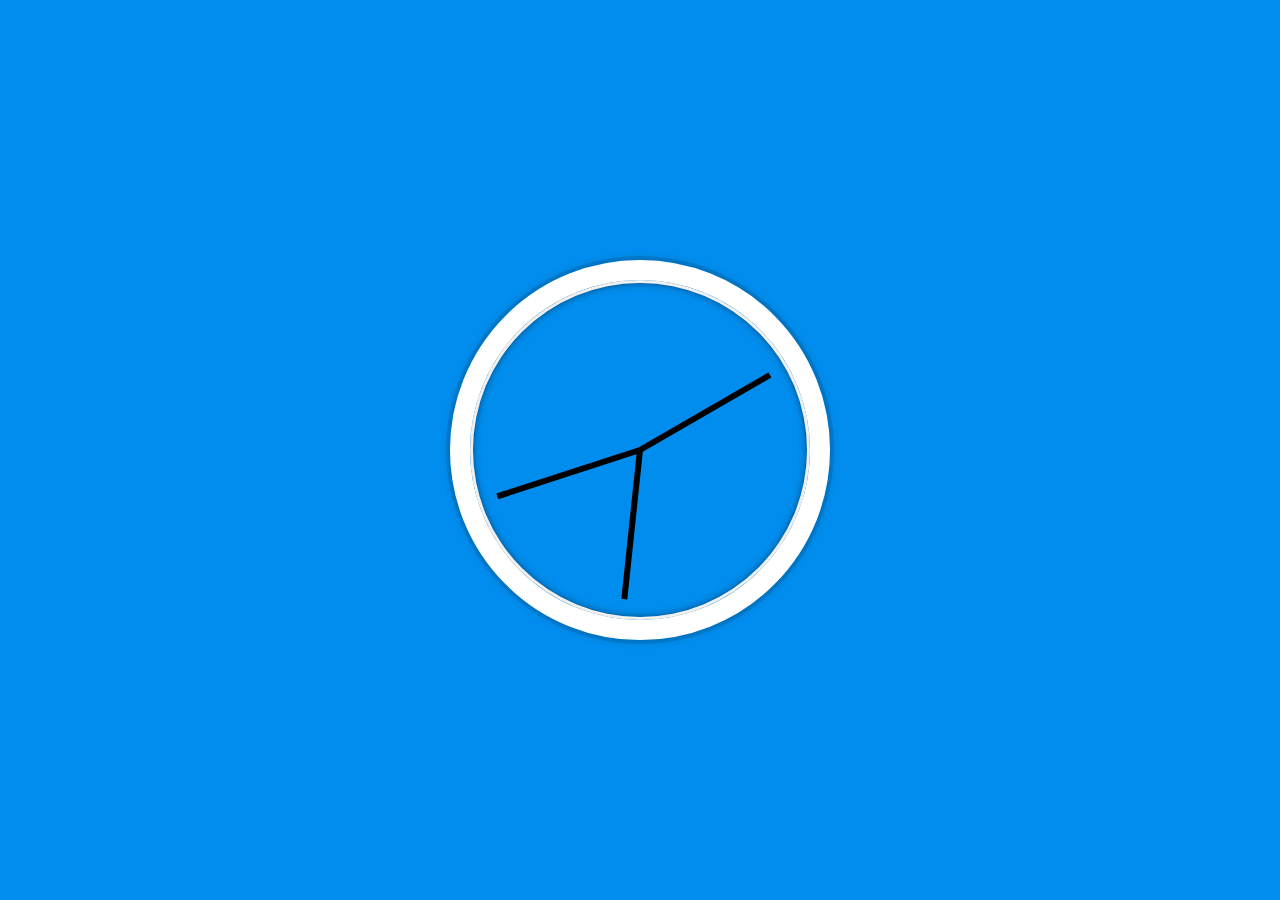
==== clock.html @ 92023cc3 "add clock" ====
<!DOCTYPE html>
<html lang="en">
<head>
  <meta charset="UTF-8">
  <title>JS + CSS Clock</title>
</head>
<body>


    <div class="clock">
      <div class="clock-face">
        <div class="hand hour-hand"></div>
        <div class="hand min-hand"></div>
        <div class="hand second-hand"></div>
      </div>
    </div>


  <style>
    html {
      background: #018DED url(https://unsplash.it/1500/1000?image=881&blur=5);
      background-size: cover;
      font-family: 'helvetica neue';
      text-align: center;
      font-size: 10px;
    }

    body {
      margin: 0;
      font-size: 2rem;
      display: flex;
      flex: 1;
      min-height: 100vh;
      align-items: center;
    }

    .clock {
      width: 30rem;
      height: 30rem;
      border: 20px solid white;
      border-radius: 50%;
      margin: 50px auto;
      position: relative;
      padding: 2rem;
      box-shadow:
        0 0 0 4px rgba(0,0,0,0.1),
        inset 0 0 0 3px #EFEFEF,
        inset 0 0 10px black,
        0 0 10px rgba(0,0,0,0.2);
    }

    .clock-face {
      position: relative;
      width: 100%;
      height: 100%;
      transform: translateY(-3px); /* account for the height of the clock hands */
    }

    .hand {
      width: 50%;
      height: 6px;
      background: black;
      position: absolute;
      top: 50%;
      transform-origin: 100%;
      transform: rotate(90deg);
      transition: all 0.05s;
      transition-timing-function: cubic-bezier(0.1, 2.7, 0.58, 1);
    }

  </style>
  <script>
    const second = document.querySelector('.second-hand');
    const minute = document.querySelector('.min-hand');
    const hour = document.querySelector('.hour-hand');

    function setDate(){
      const now = new Date();
      const seconds = now.getSeconds();
      const minutes = now.getMinutes();
      const hours = now.getHours();
      const secondeDegree = seconds*360/60 + 90;
      const minuteDegree = minutes*360/60 + 90;
      const hourDegree = hours*360/12 + 90;
      second.style.transform = `rotate(${secondeDegree}deg)`;
      minute.style.transform = `rotate(${minuteDegree}deg)`;
      hour.style.transform = `rotate(${hourDegree}deg)`;
    }

    setInterval(setDate, 1000);
    setDate();
  </script>
</body>
</html>
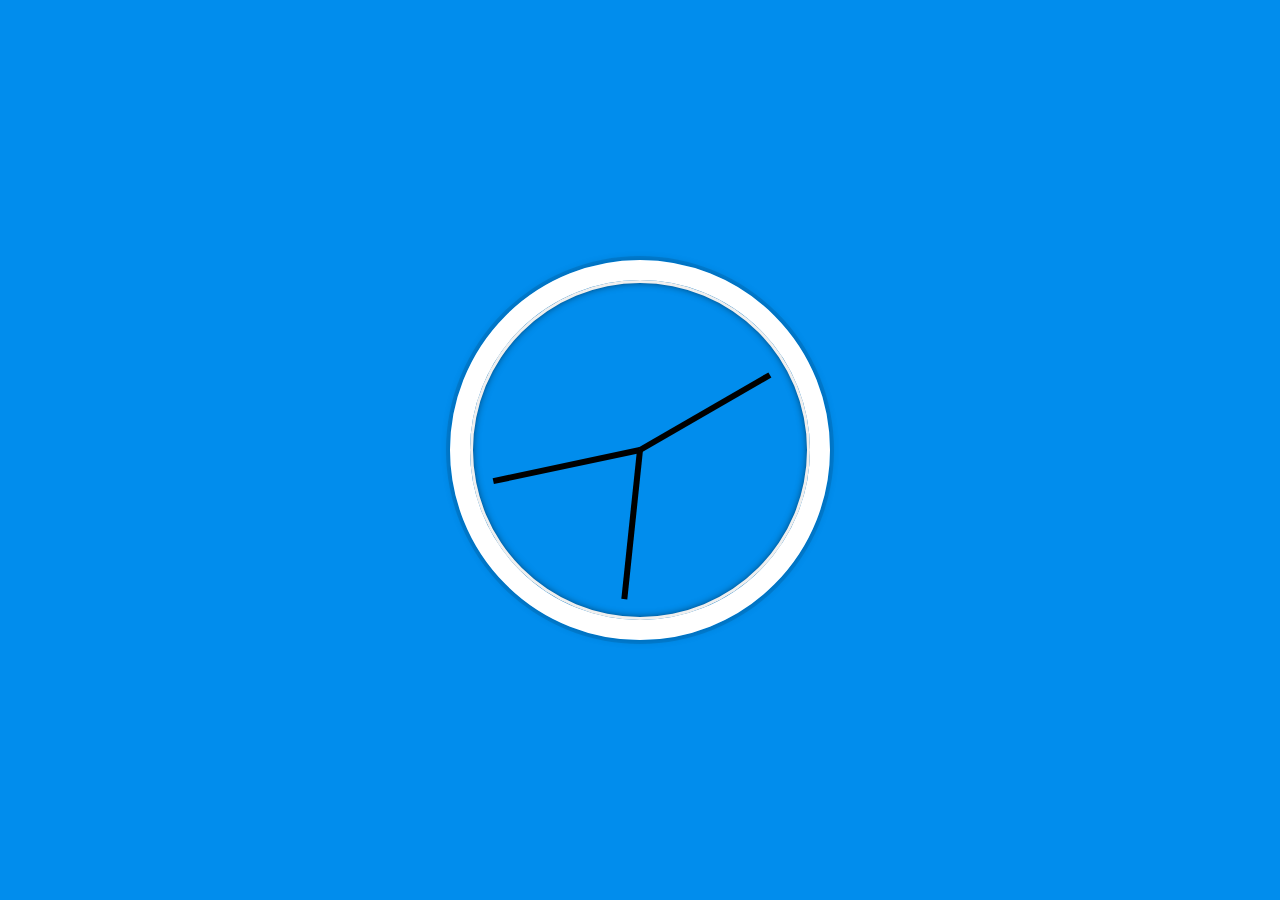
==== commit 6af0c04b: "add css variables" ====
--- a/clock.html
+++ b/clock.html
@@ -5,8 +5,7 @@
   <title>JS + CSS Clock</title>
 </head>
 <body>
-
-
+  
     <div class="clock">
       <div class="clock-face">
         <div class="hand hour-hand"></div>
